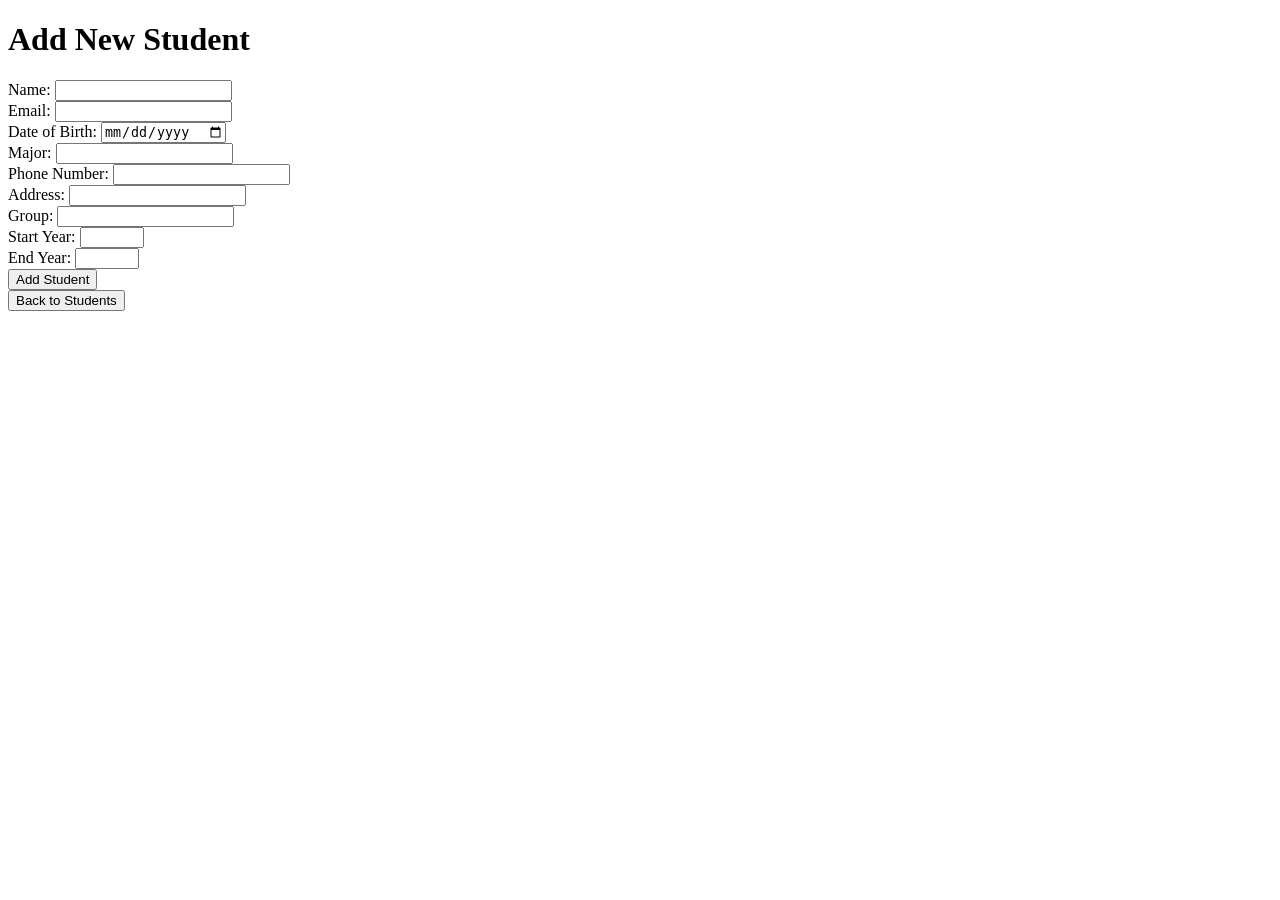
==== src/main/resources/templates/add-student.html @ 7b7d724e "modificari la Adaugare calcul varsta, ani studiu si validari telefon; descriere job optionala" ====
<!DOCTYPE html>
<html xmlns:th="http://www.thymeleaf.org" lang="en">
<head>
    <title>Add Student</title>
</head>
<body>
<h1>Add New Student</h1>
<form th:action="@{/students/add}" th:object="${student}" method="post">
    <label for="name">Name:</label>
    <input id="name" th:field="*{name}" type="text" required/><br/>

    <label for="email">Email:</label>
    <input id="email" th:field="*{email}" type="email" required/><br/>

    <label for="dateOfBirth">Date of Birth:</label>
    <input id="dateOfBirth" th:field="*{dateOfBirth}" type="date" required/><br/>

    <label for="major">Major:</label>
    <input id="major" th:field="*{major}" type="text"/><br/>

    <label for="phoneNumber">Phone Number:</label>
    <input id="phoneNumber" th:field="*{phoneNumber}" type="tel" maxlength="10"/><br/>

    <label for="address">Address:</label>
    <input id="address" th:field="*{address}" type="text"/><br/>

    <label for="group">Group:</label>
    <input id="group" th:field="*{group}" type="text"/><br/>

    <label for="startYear">Start Year:</label>
    <input id="startYear" th:field="*{startYear}" type="number" min="1900" max="2100"/><br/>

    <label for="endYear">End Year:</label>
    <input id="endYear" th:field="*{endYear}" type="number" min="1900" max="2100"/><br/>

    <button type="submit">Add Student</button>
</form>
<a th:href="@{/students}"><button>Back to Students</button></a>
</body>
</html>
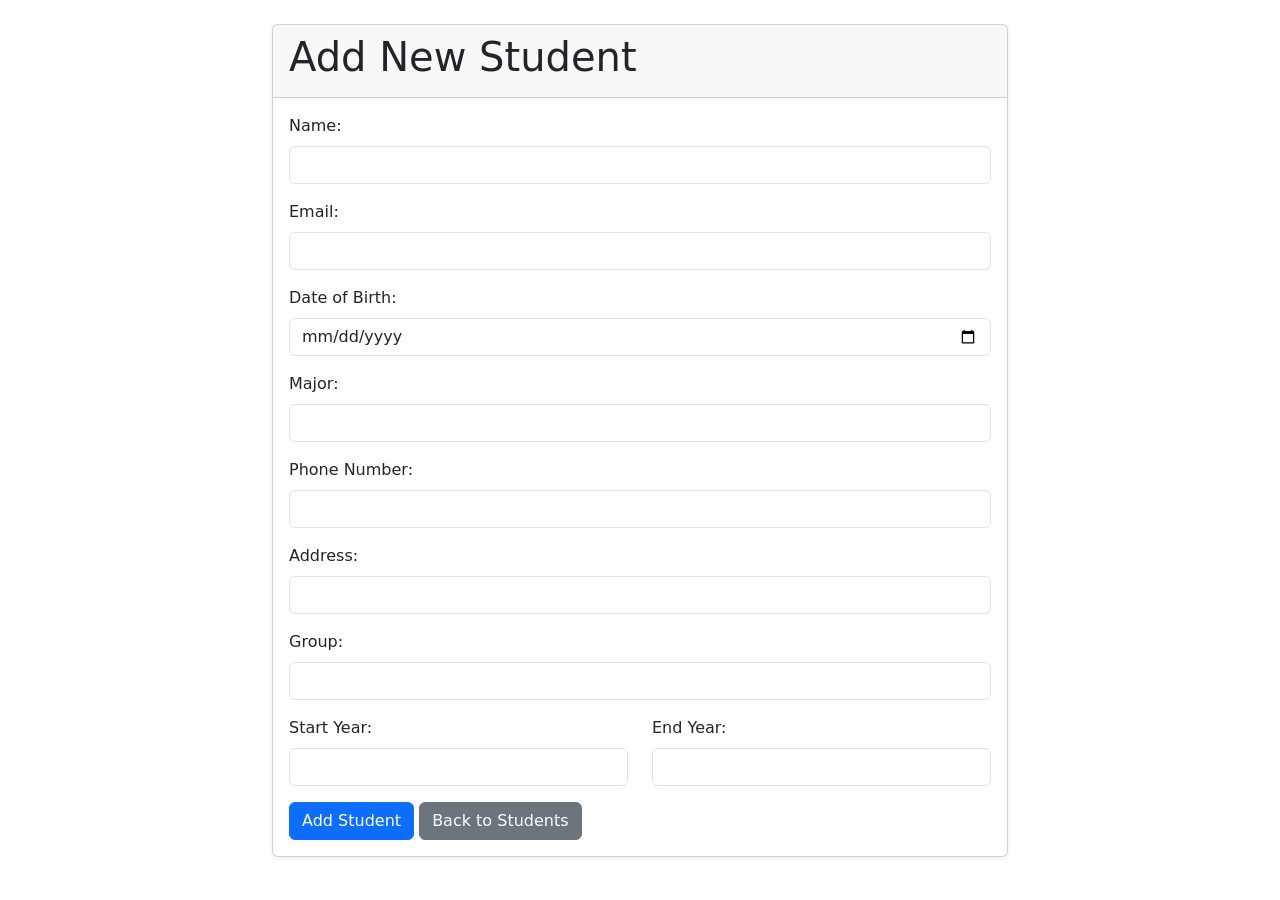
==== commit de1a7e9b: "notification bar + administrator + modificari la css" ====
--- a/src/main/resources/templates/add-student.html
+++ b/src/main/resources/templates/add-student.html
@@ -1,40 +1,69 @@
 <!DOCTYPE html>
 <html xmlns:th="http://www.thymeleaf.org" lang="en">
 <head>
+    <meta charset="UTF-8">
+    <meta name="viewport" content="width=device-width, initial-scale=1.0">
     <title>Add Student</title>
+    <!-- Bootstrap CSS -->
+    <link href="https://cdn.jsdelivr.net/npm/bootstrap@5.3.3/dist/css/bootstrap.min.css" rel="stylesheet">
 </head>
 <body>
-<h1>Add New Student</h1>
-<form th:action="@{/students/add}" th:object="${student}" method="post">
-    <label for="name">Name:</label>
-    <input id="name" th:field="*{name}" type="text" required/><br/>
-
-    <label for="email">Email:</label>
-    <input id="email" th:field="*{email}" type="email" required/><br/>
-
-    <label for="dateOfBirth">Date of Birth:</label>
-    <input id="dateOfBirth" th:field="*{dateOfBirth}" type="date" required/><br/>
-
-    <label for="major">Major:</label>
-    <input id="major" th:field="*{major}" type="text"/><br/>
-
-    <label for="phoneNumber">Phone Number:</label>
-    <input id="phoneNumber" th:field="*{phoneNumber}" type="tel" maxlength="10"/><br/>
-
-    <label for="address">Address:</label>
-    <input id="address" th:field="*{address}" type="text"/><br/>
-
-    <label for="group">Group:</label>
-    <input id="group" th:field="*{group}" type="text"/><br/>
-
-    <label for="startYear">Start Year:</label>
-    <input id="startYear" th:field="*{startYear}" type="number" min="1900" max="2100"/><br/>
-
-    <label for="endYear">End Year:</label>
-    <input id="endYear" th:field="*{endYear}" type="number" min="1900" max="2100"/><br/>
-
-    <button type="submit">Add Student</button>
-</form>
-<a th:href="@{/students}"><button>Back to Students</button></a>
+<div class="container mt-4">
+    <div class="row justify-content-center">
+        <div class="col-md-8">
+            <div class="card shadow-sm">
+                <div class="card-header">
+                    <h1>Add New Student</h1>
+                </div>
+                <div class="card-body">
+                    <form th:action="@{/students/add}" th:object="${student}" method="post">
+                        <div class="mb-3">
+                            <label for="name" class="form-label">Name:</label>
+                            <input id="name" th:field="*{name}" type="text" class="form-control" required/>
+                        </div>
+                        <div class="mb-3">
+                            <label for="email" class="form-label">Email:</label>
+                            <input id="email" th:field="*{email}" type="email" class="form-control" required/>
+                        </div>
+                        <div class="mb-3">
+                            <label for="dateOfBirth" class="form-label">Date of Birth:</label>
+                            <input id="dateOfBirth" th:field="*{dateOfBirth}" type="date" class="form-control" required/>
+                        </div>
+                        <div class="mb-3">
+                            <label for="major" class="form-label">Major:</label>
+                            <input id="major" th:field="*{major}" type="text" class="form-control"/>
+                        </div>
+                        <div class="mb-3">
+                            <label for="phoneNumber" class="form-label">Phone Number:</label>
+                            <input id="phoneNumber" th:field="*{phoneNumber}" type="tel" class="form-control" maxlength="10"/>
+                        </div>
+                        <div class="mb-3">
+                            <label for="address" class="form-label">Address:</label>
+                            <input id="address" th:field="*{address}" type="text" class="form-control"/>
+                        </div>
+                        <div class="mb-3">
+                            <label for="group" class="form-label">Group:</label>
+                            <input id="group" th:field="*{group}" type="text" class="form-control"/>
+                        </div>
+                        <div class="row">
+                            <div class="col-md-6 mb-3">
+                                <label for="startYear" class="form-label">Start Year:</label>
+                                <input id="startYear" th:field="*{startYear}" type="number" class="form-control" min="1900" max="2100"/>
+                            </div>
+                            <div class="col-md-6 mb-3">
+                                <label for="endYear" class="form-label">End Year:</label>
+                                <input id="endYear" th:field="*{endYear}" type="number" class="form-control" min="1900" max="2100"/>
+                            </div>
+                        </div>
+                        <button type="submit" class="btn btn-primary">Add Student</button>
+                        <a th:href="@{/students}" class="btn btn-secondary">Back to Students</a>
+                    </form>
+                </div>
+            </div>
+        </div>
+    </div>
+</div>
+<!-- Bootstrap JS -->
+<script src="https://cdn.jsdelivr.net/npm/bootstrap@5.3.3/dist/js/bootstrap.bundle.min.js"></script>
 </body>
 </html>
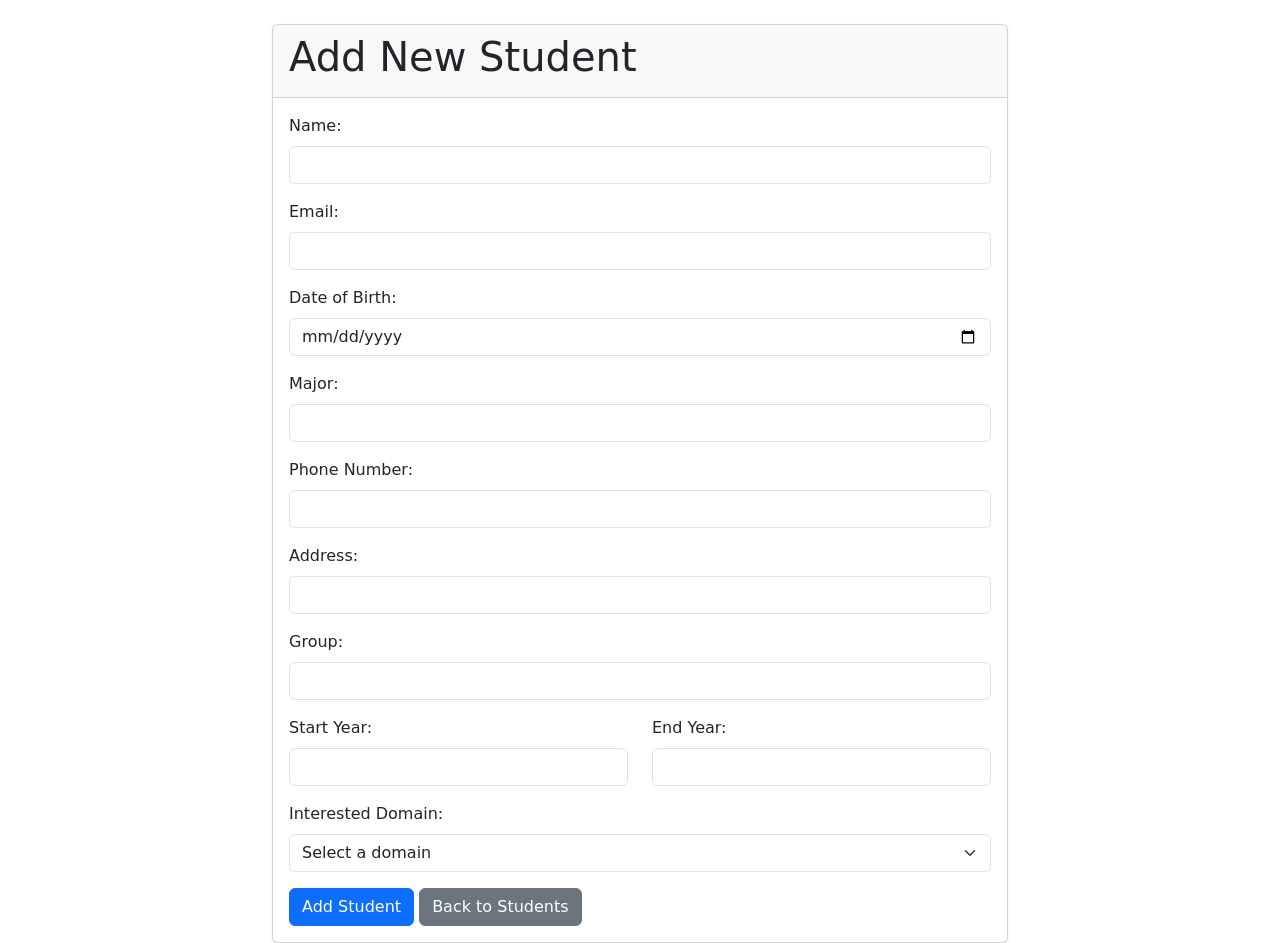
==== commit ac403fd5: "new way to add a Student" ====
--- a/src/main/resources/templates/add-student.html
+++ b/src/main/resources/templates/add-student.html
@@ -4,7 +4,6 @@
     <meta charset="UTF-8">
     <meta name="viewport" content="width=device-width, initial-scale=1.0">
     <title>Add Student</title>
-    <!-- Bootstrap CSS -->
     <link href="https://cdn.jsdelivr.net/npm/bootstrap@5.3.3/dist/css/bootstrap.min.css" rel="stylesheet">
 </head>
 <body>
@@ -17,6 +16,7 @@
                 </div>
                 <div class="card-body">
                     <form th:action="@{/students/add}" th:object="${student}" method="post">
+                        <!-- Existing student fields -->
                         <div class="mb-3">
                             <label for="name" class="form-label">Name:</label>
                             <input id="name" th:field="*{name}" type="text" class="form-control" required/>
@@ -55,6 +55,20 @@
                                 <input id="endYear" th:field="*{endYear}" type="number" class="form-control" min="1900" max="2100"/>
                             </div>
                         </div>
+
+                        <!-- New fields for job interest and questions -->
+                        <div class="mb-3">
+                            <label for="interestedDomain" class="form-label">Interested Domain:</label>
+                            <select id="interestedDomain" th:field="*{interestedDomainId}" class="form-select">
+                                <option value="">Select a domain</option>
+                                <option th:each="job : ${availableJobs}" th:value="${job.id}" th:text="${job.jobTitle}" th:attr="data-interviu=${job.interviu}"></option>
+                            </select>
+                        </div>
+
+                        <div id="questions-container" class="mb-3">
+                            <!-- Questions will be dynamically inserted here -->
+                        </div>
+
                         <button type="submit" class="btn btn-primary">Add Student</button>
                         <a th:href="@{/students}" class="btn btn-secondary">Back to Students</a>
                     </form>
@@ -65,5 +79,94 @@
 </div>
 <!-- Bootstrap JS -->
 <script src="https://cdn.jsdelivr.net/npm/bootstrap@5.3.3/dist/js/bootstrap.bundle.min.js"></script>
+<script>
+    document.addEventListener('DOMContentLoaded', function () {
+        const interestedDomainSelect = document.getElementById('interestedDomain');
+        const questionsContainer = document.getElementById('questions-container');
+        let allQuestions = [];
+
+        // Fetch all questions once
+        fetch('/questions.json')
+            .then(response => {
+                if (!response.ok) {
+                    throw new Error('Network response was not ok for questions.json');
+                }
+                return response.json();
+            })
+            .then(data => {
+                console.log('Successfully fetched questions.json');
+                allQuestions = data;
+            })
+            .catch(error => console.error('Error fetching questions:', error));
+
+        interestedDomainSelect.addEventListener('change', function () {
+            const selectedOption = this.options[this.selectedIndex];
+            const selectedJobId = this.value;
+            const needsInterview = selectedOption.getAttribute('data-interviu') === 'true';
+
+            // Console logs for debugging
+            console.log('Selected Job ID:', selectedJobId);
+            console.log('Needs Interview?:', needsInterview);
+
+            questionsContainer.innerHTML = ''; // Clear previous questions
+
+            if (selectedJobId && needsInterview) {
+                // Use parseInt to ensure the ID is a number for comparison
+                const jobIdNumber = parseInt(selectedJobId, 10);
+                const jobQuestionsData = allQuestions.find(q => q.jobId === jobIdNumber);
+
+                console.log('Found questions data:', jobQuestionsData);
+
+                if (jobQuestionsData && jobQuestionsData.questions) {
+                    console.log('Found questions. Generating HTML...');
+                    const questionsToDisplay = jobQuestionsData.questions.slice(0, 5);
+
+                    questionsToDisplay.forEach((question) => {
+                        const formGroup = document.createElement('div');
+                        formGroup.classList.add('mb-3');
+
+                        const label = document.createElement('label');
+                        label.classList.add('form-label');
+                        label.textContent = question.questionText;
+
+                        let inputElement;
+                        const inputName = `applicationAnswers[${question.questionText}]`;
+
+                        if (question.type === 'TEXT') {
+                            inputElement = document.createElement('textarea');
+                            inputElement.classList.add('form-control');
+                            inputElement.name = inputName;
+                            inputElement.rows = 2;
+                        } else if (question.type === 'MULTIPLE_CHOICE') {
+                            inputElement = document.createElement('select');
+                            inputElement.classList.add('form-select');
+                            inputElement.name = inputName;
+
+                            const defaultOption = document.createElement('option');
+                            defaultOption.value = '';
+                            defaultOption.textContent = 'Select an option';
+                            inputElement.appendChild(defaultOption);
+
+                            question.options.forEach(optionText => {
+                                const option = document.createElement('option');
+                                option.value = optionText;
+                                option.textContent = optionText;
+                                inputElement.appendChild(option);
+                            });
+                        }
+
+                        if(inputElement) {
+                            formGroup.appendChild(label);
+                            formGroup.appendChild(inputElement);
+                            questionsContainer.appendChild(formGroup);
+                        }
+                    });
+                } else {
+                    console.log('No questions found for this job ID in questions.json.');
+                }
+            }
+        });
+    });
+</script>
 </body>
-</html>+</html>
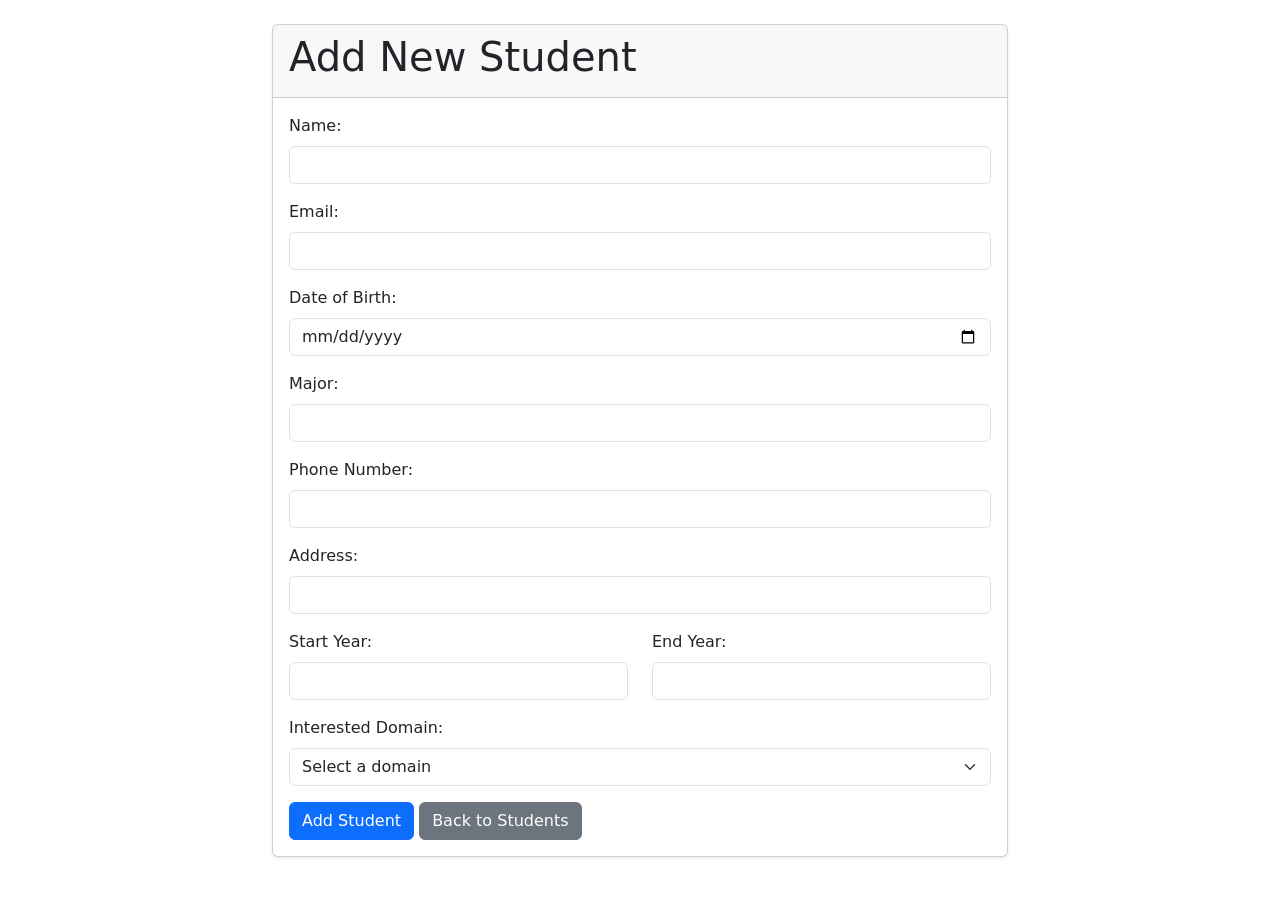
==== commit 469760a5: "Login Button + Logout Button" ====
--- a/src/main/resources/templates/add-student.html
+++ b/src/main/resources/templates/add-student.html
@@ -41,10 +41,6 @@
                             <label for="address" class="form-label">Address:</label>
                             <input id="address" th:field="*{address}" type="text" class="form-control"/>
                         </div>
-                        <div class="mb-3">
-                            <label for="group" class="form-label">Group:</label>
-                            <input id="group" th:field="*{group}" type="text" class="form-control"/>
-                        </div>
                         <div class="row">
                             <div class="col-md-6 mb-3">
                                 <label for="startYear" class="form-label">Start Year:</label>
@@ -59,7 +55,7 @@
                         <!-- New fields for job interest and questions -->
                         <div class="mb-3">
                             <label for="interestedDomain" class="form-label">Interested Domain:</label>
-                            <select id="interestedDomain" th:field="*{interestedDomainId}" class="form-select">
+                            <select id="interestedDomain" th:field="*{interestedDomainId}" class="form-select" required>
                                 <option value="">Select a domain</option>
                                 <option th:each="job : ${availableJobs}" th:value="${job.id}" th:text="${job.jobTitle}" th:attr="data-interviu=${job.interviu}"></option>
                             </select>
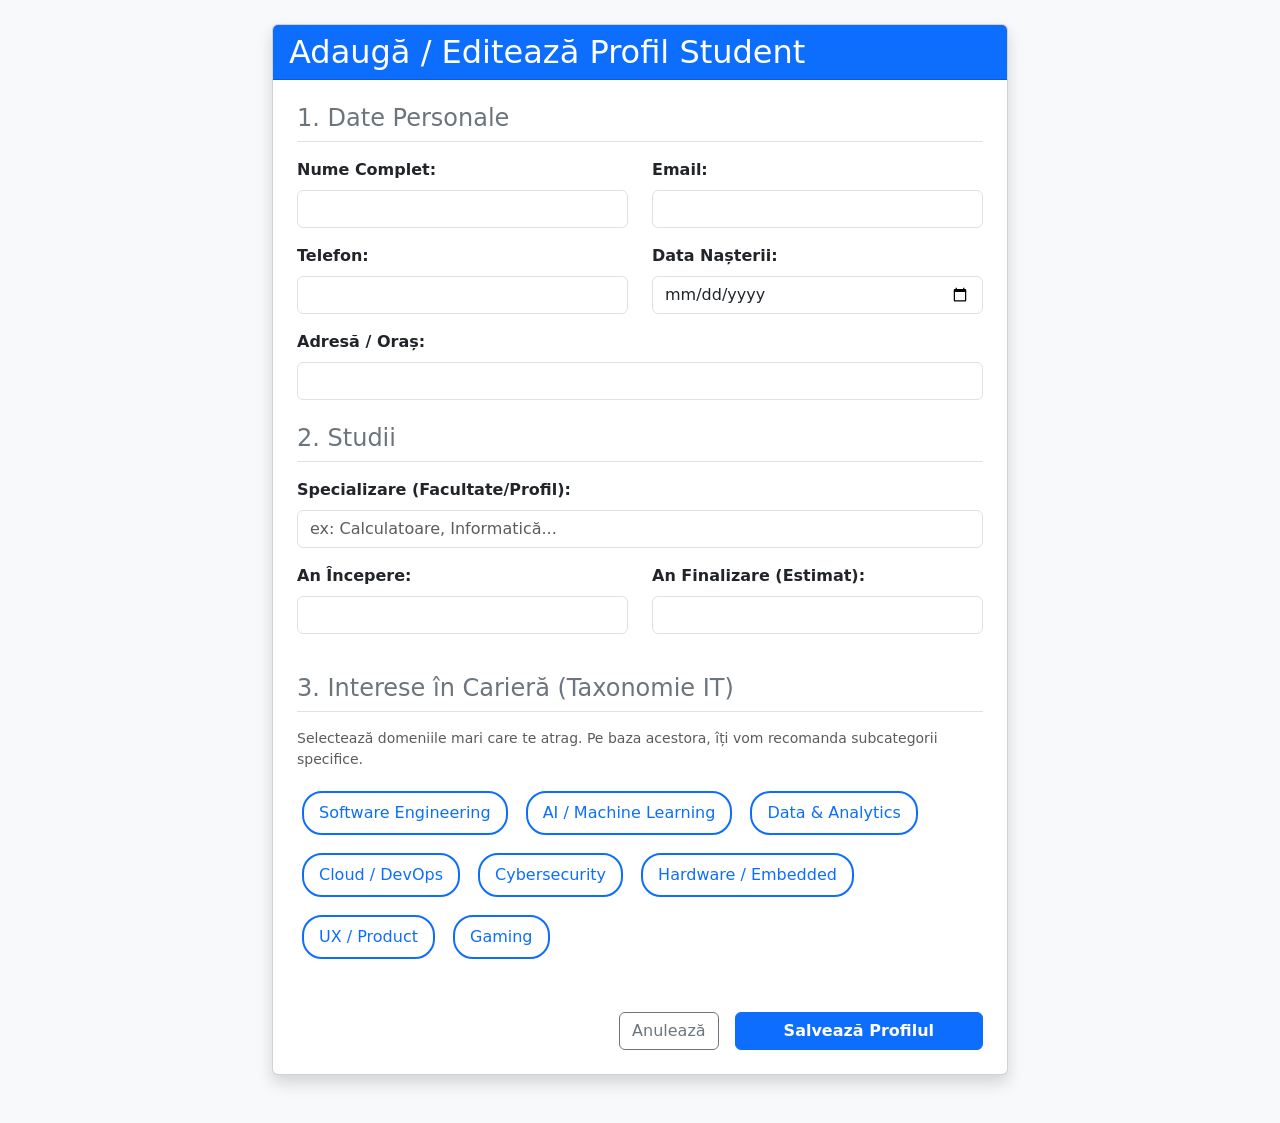
==== commit 0624ebad: "Quiz reworked . modificari la quiz" ====
--- a/src/main/resources/templates/add-student.html
+++ b/src/main/resources/templates/add-student.html
@@ -1,168 +1,260 @@
 <!DOCTYPE html>
-<html xmlns:th="http://www.thymeleaf.org" lang="en">
+<html xmlns:th="http://www.thymeleaf.org" lang="ro">
 <head>
     <meta charset="UTF-8">
     <meta name="viewport" content="width=device-width, initial-scale=1.0">
-    <title>Add Student</title>
+    <title>Adaugă Student</title>
     <link href="https://cdn.jsdelivr.net/npm/bootstrap@5.3.3/dist/css/bootstrap.min.css" rel="stylesheet">
+    <style>
+        .domain-checkbox {
+            display: none;
+        }
+        .domain-label {
+            display: inline-block;
+            padding: 8px 15px;
+            margin: 5px;
+            border: 2px solid #0d6efd;
+            border-radius: 20px;
+            cursor: pointer;
+            transition: all 0.2s;
+            color: #0d6efd;
+            background-color: white;
+            font-weight: 500;
+        }
+        .domain-checkbox:checked + .domain-label {
+            background-color: #0d6efd;
+            color: white;
+            box-shadow: 0 4px 6px rgba(13, 110, 253, 0.2);
+        }
+    </style>
 </head>
-<body>
-<div class="container mt-4">
+<body class="bg-light">
+<div class="container mt-4 mb-5">
     <div class="row justify-content-center">
         <div class="col-md-8">
-            <div class="card shadow-sm">
-                <div class="card-header">
-                    <h1>Add New Student</h1>
+            <div class="card shadow">
+                <div class="card-header bg-primary text-white">
+                    <h2 class="mb-0">Adaugă / Editează Profil Student</h2>
                 </div>
-                <div class="card-body">
+                <div class="card-body p-4">
                     <form th:action="@{/students/add}" th:object="${student}" method="post">
-                        <!-- Existing student fields -->
+
+                        <h4 class="mb-3 text-secondary border-bottom pb-2">1. Date Personale</h4>
+                        <div class="row">
+                            <div class="col-md-6 mb-3">
+                                <label for="name" class="form-label fw-bold">Nume Complet:</label>
+                                <input id="name" th:field="*{name}" type="text" class="form-control" required/>
+                            </div>
+                            <div class="col-md-6 mb-3">
+                                <label for="email" class="form-label fw-bold">Email:</label>
+                                <input id="email" th:field="*{email}" type="email" class="form-control" required/>
+                            </div>
+                        </div>
+
+                        <div class="row">
+                            <div class="col-md-6 mb-3">
+                                <label for="phoneNumber" class="form-label fw-bold">Telefon:</label>
+                                <input id="phoneNumber" th:field="*{phoneNumber}" type="tel" class="form-control"/>
+                            </div>
+                            <div class="col-md-6 mb-3">
+                                <label for="dateOfBirth" class="form-label fw-bold">Data Nașterii:</label>
+                                <input id="dateOfBirth" th:field="*{dateOfBirth}" type="date" class="form-control" required/>
+                            </div>
+                        </div>
+
                         <div class="mb-3">
-                            <label for="name" class="form-label">Name:</label>
-                            <input id="name" th:field="*{name}" type="text" class="form-control" required/>
-                        </div>
+                            <label for="address" class="form-label fw-bold">Adresă / Oraș:</label>
+                            <input id="address" th:field="*{address}" type="text" class="form-control"/>
+                        </div>
+
+                        <h4 class="mb-3 mt-4 text-secondary border-bottom pb-2">2. Studii</h4>
                         <div class="mb-3">
-                            <label for="email" class="form-label">Email:</label>
-                            <input id="email" th:field="*{email}" type="email" class="form-control" required/>
-                        </div>
-                        <div class="mb-3">
-                            <label for="dateOfBirth" class="form-label">Date of Birth:</label>
-                            <input id="dateOfBirth" th:field="*{dateOfBirth}" type="date" class="form-control" required/>
-                        </div>
-                        <div class="mb-3">
-                            <label for="major" class="form-label">Major:</label>
-                            <input id="major" th:field="*{major}" type="text" class="form-control"/>
-                        </div>
-                        <div class="mb-3">
-                            <label for="phoneNumber" class="form-label">Phone Number:</label>
-                            <input id="phoneNumber" th:field="*{phoneNumber}" type="tel" class="form-control" maxlength="10"/>
-                        </div>
-                        <div class="mb-3">
-                            <label for="address" class="form-label">Address:</label>
-                            <input id="address" th:field="*{address}" type="text" class="form-control"/>
-                        </div>
+                            <label for="major" class="form-label fw-bold">Specializare (Facultate/Profil):</label>
+                            <input id="major" th:field="*{major}" type="text" class="form-control" placeholder="ex: Calculatoare, Informatică..."/>
+                        </div>
+
                         <div class="row">
                             <div class="col-md-6 mb-3">
-                                <label for="startYear" class="form-label">Start Year:</label>
+                                <label for="startYear" class="form-label fw-bold">An Începere:</label>
                                 <input id="startYear" th:field="*{startYear}" type="number" class="form-control" min="1900" max="2100"/>
                             </div>
                             <div class="col-md-6 mb-3">
-                                <label for="endYear" class="form-label">End Year:</label>
+                                <label for="endYear" class="form-label fw-bold">An Finalizare (Estimat):</label>
                                 <input id="endYear" th:field="*{endYear}" type="number" class="form-control" min="1900" max="2100"/>
                             </div>
                         </div>
 
-                        <!-- New fields for job interest and questions -->
-                        <div class="mb-3">
-                            <label for="interestedDomain" class="form-label">Interested Domain:</label>
-                            <select id="interestedDomain" th:field="*{interestedDomainId}" class="form-select" required>
-                                <option value="">Select a domain</option>
-                                <option th:each="job : ${availableJobs}" th:value="${job.id}" th:text="${job.jobTitle}" th:attr="data-interviu=${job.interviu}"></option>
-                            </select>
-                        </div>
-
-                        <div id="questions-container" class="mb-3">
-                            <!-- Questions will be dynamically inserted here -->
-                        </div>
-
-                        <button type="submit" class="btn btn-primary">Add Student</button>
-                        <a th:href="@{/students}" class="btn btn-secondary">Back to Students</a>
+                        <h4 class="mb-3 mt-4 text-secondary border-bottom pb-2">3. Interese în Carieră (Taxonomie IT)</h4>
+                        <p class="text-muted small">Selectează domeniile mari care te atrag. Pe baza acestora, îți vom recomanda subcategorii specifice.</p>
+
+                        <div class="mb-4">
+                            <!-- Nivelul 1: Categorii (Hardcoded for UX initially, could be dynamic) -->
+                            <div class="d-flex flex-wrap gap-2" id="domain-container">
+                                <div>
+                                    <input type="checkbox" id="dom_sw" class="domain-checkbox" value="Software Engineering">
+                                    <label for="dom_sw" class="domain-label">Software Engineering</label>
+                                </div>
+                                <div>
+                                    <input type="checkbox" id="dom_ai" class="domain-checkbox" value="AI / Machine Learning">
+                                    <label for="dom_ai" class="domain-label">AI / Machine Learning</label>
+                                </div>
+                                <div>
+                                    <input type="checkbox" id="dom_data" class="domain-checkbox" value="Data & Analytics">
+                                    <label for="dom_data" class="domain-label">Data & Analytics</label>
+                                </div>
+                                <div>
+                                    <input type="checkbox" id="dom_cloud" class="domain-checkbox" value="Cloud / DevOps / Infra">
+                                    <label for="dom_cloud" class="domain-label">Cloud / DevOps</label>
+                                </div>
+                                <div>
+                                    <input type="checkbox" id="dom_cyber" class="domain-checkbox" value="Cybersecurity">
+                                    <label for="dom_cyber" class="domain-label">Cybersecurity</label>
+                                </div>
+                                <div>
+                                    <input type="checkbox" id="dom_hw" class="domain-checkbox" value="Embedded / Hardware">
+                                    <label for="dom_hw" class="domain-label">Hardware / Embedded</label>
+                                </div>
+                                <div>
+                                    <input type="checkbox" id="dom_ux" class="domain-checkbox" value="Product / UX / Design">
+                                    <label for="dom_ux" class="domain-label">UX / Product</label>
+                                </div>
+                                <div>
+                                    <input type="checkbox" id="dom_game" class="domain-checkbox" value="Gaming / Media Tech">
+                                    <label for="dom_game" class="domain-label">Gaming</label>
+                                </div>
+                            </div>
+                        </div>
+
+                        <!-- Container pentru Subcategorii (Apare dinamic pe baza a ce s-a selectat sus) -->
+                        <div id="subcategories-section" class="mb-4" style="display: none; background-color: #f8f9fa; padding: 15px; border-radius: 8px; border: 1px solid #dee2e6;">
+                            <h5 class="fw-bold mb-3">Roluri Specifice (Alege ce ți se potrivește)</h5>
+                            <div id="subcategories-container" class="d-flex flex-wrap gap-2">
+                                <!-- Vor fi injectate prin JavaScript -->
+                            </div>
+
+                            <!-- Aici vom păstra ca String subcategoriile alese pentru a le trimite spre Backend -->
+                            <!-- Pentru moment refolosim câmpul interestedDomainId sau un camp custom,
+                                 ideea e să salvăm intențiile -->
+                            <input type="hidden" id="selectedSubcategories" name="applicationAnswers[UserInterests]">
+                        </div>
+
+
+                        <div class="d-grid gap-2 d-md-flex justify-content-md-end mt-5">
+                            <a th:href="@{/students}" class="btn btn-outline-secondary me-md-2">Anulează</a>
+                            <button type="submit" class="btn btn-primary px-5 fw-bold">Salvează Profilul</button>
+                        </div>
                     </form>
                 </div>
             </div>
         </div>
     </div>
 </div>
-<!-- Bootstrap JS -->
+
 <script src="https://cdn.jsdelivr.net/npm/bootstrap@5.3.3/dist/js/bootstrap.bundle.min.js"></script>
+
 <script>
-    document.addEventListener('DOMContentLoaded', function () {
-        const interestedDomainSelect = document.getElementById('interestedDomain');
-        const questionsContainer = document.getElementById('questions-container');
-        let allQuestions = [];
-
-        // Fetch all questions once
-        fetch('/questions.json')
-            .then(response => {
-                if (!response.ok) {
-                    throw new Error('Network response was not ok for questions.json');
+    // Dictionar intern (simplificat pentru frontend, dar ar trebui adus din backend ideal)
+    const taxonomyMap = {
+        "Software Engineering": ["Frontend Developer", "Backend Developer", "Full Stack Developer", "Mobile Developer", "QA Automation"],
+        "AI / Machine Learning": ["ML Engineer", "Data Scientist", "Computer Vision Engineer", "NLP Engineer"],
+        "Data & Analytics": ["Data Analyst", "BI Developer", "Data Engineer"],
+        "Cloud / DevOps / Infra": ["DevOps Engineer", "Cloud Engineer", "Site Reliability Engineer"],
+        "Cybersecurity": ["SOC Analyst", "Security Engineer", "Pentester"],
+        "Embedded / Hardware": ["Embedded Engineer", "Firmware Engineer", "IoT Engineer", "Robotics Engineer"],
+        "Product / UX / Design": ["Product Manager", "UX Designer", "UI Designer"],
+        "Gaming / Media Tech": ["Game Developer", "Unity Developer", "Graphics Programmer"]
+    };
+
+    document.addEventListener('DOMContentLoaded', function() {
+        const domainCheckboxes = document.querySelectorAll('.domain-checkbox');
+        const subcatSection = document.getElementById('subcategories-section');
+        const subcatContainer = document.getElementById('subcategories-container');
+        const hiddenInput = document.getElementById('selectedSubcategories');
+
+        let selectedDomains = new Set();
+        let selectedSubcats = new Set();
+
+        domainCheckboxes.forEach(cb => {
+            cb.addEventListener('change', function() {
+                if (this.checked) {
+                    selectedDomains.add(this.value);
+                } else {
+                    selectedDomains.delete(this.value);
+                    // Daca un domeniu e deselectat, scoatem si subcategoriile lui din selectie
+                    (taxonomyMap[this.value] || []).forEach(sub => selectedSubcats.delete(sub));
                 }
-                return response.json();
-            })
-            .then(data => {
-                console.log('Successfully fetched questions.json');
-                allQuestions = data;
-            })
-            .catch(error => console.error('Error fetching questions:', error));
-
-        interestedDomainSelect.addEventListener('change', function () {
-            const selectedOption = this.options[this.selectedIndex];
-            const selectedJobId = this.value;
-            const needsInterview = selectedOption.getAttribute('data-interviu') === 'true';
-
-            // Console logs for debugging
-            console.log('Selected Job ID:', selectedJobId);
-            console.log('Needs Interview?:', needsInterview);
-
-            questionsContainer.innerHTML = ''; // Clear previous questions
-
-            if (selectedJobId && needsInterview) {
-                // Use parseInt to ensure the ID is a number for comparison
-                const jobIdNumber = parseInt(selectedJobId, 10);
-                const jobQuestionsData = allQuestions.find(q => q.jobId === jobIdNumber);
-
-                console.log('Found questions data:', jobQuestionsData);
-
-                if (jobQuestionsData && jobQuestionsData.questions) {
-                    console.log('Found questions. Generating HTML...');
-                    const questionsToDisplay = jobQuestionsData.questions.slice(0, 5);
-
-                    questionsToDisplay.forEach((question) => {
-                        const formGroup = document.createElement('div');
-                        formGroup.classList.add('mb-3');
-
-                        const label = document.createElement('label');
-                        label.classList.add('form-label');
-                        label.textContent = question.questionText;
-
-                        let inputElement;
-                        const inputName = `applicationAnswers[${question.questionText}]`;
-
-                        if (question.type === 'TEXT') {
-                            inputElement = document.createElement('textarea');
-                            inputElement.classList.add('form-control');
-                            inputElement.name = inputName;
-                            inputElement.rows = 2;
-                        } else if (question.type === 'MULTIPLE_CHOICE') {
-                            inputElement = document.createElement('select');
-                            inputElement.classList.add('form-select');
-                            inputElement.name = inputName;
-
-                            const defaultOption = document.createElement('option');
-                            defaultOption.value = '';
-                            defaultOption.textContent = 'Select an option';
-                            inputElement.appendChild(defaultOption);
-
-                            question.options.forEach(optionText => {
-                                const option = document.createElement('option');
-                                option.value = optionText;
-                                option.textContent = optionText;
-                                inputElement.appendChild(option);
-                            });
-                        }
-
-                        if(inputElement) {
-                            formGroup.appendChild(label);
-                            formGroup.appendChild(inputElement);
-                            questionsContainer.appendChild(formGroup);
+
+                renderSubcategories();
+            });
+        });
+
+        function renderSubcategories() {
+            subcatContainer.innerHTML = '';
+
+            if (selectedDomains.size === 0) {
+                subcatSection.style.display = 'none';
+                hiddenInput.value = '';
+                return;
+            }
+
+            subcatSection.style.display = 'block';
+
+            selectedDomains.forEach(domain => {
+                const subcats = taxonomyMap[domain] || [];
+
+                // Add a small header for the domain
+                const header = document.createElement('div');
+                header.className = 'w-100 mt-2 mb-1 text-primary fw-bold small';
+                header.textContent = domain;
+                subcatContainer.appendChild(header);
+
+                subcats.forEach(sub => {
+                    const div = document.createElement('div');
+
+                    const cb = document.createElement('input');
+                    cb.type = 'checkbox';
+                    cb.className = 'domain-checkbox subcat-cb';
+                    cb.id = 'sub_' + sub.replace(/\s+/g, '_');
+                    cb.value = sub;
+                    if(selectedSubcats.has(sub)) cb.checked = true;
+
+                    const lbl = document.createElement('label');
+                    lbl.htmlFor = cb.id;
+                    lbl.className = 'domain-label px-2 py-1 fs-6';
+                    lbl.style.borderColor = '#6c757d';
+                    lbl.style.color = '#495057';
+                    lbl.textContent = sub;
+
+                    cb.addEventListener('change', function() {
+                        if(this.checked) selectedSubcats.add(this.value);
+                        else selectedSubcats.delete(this.value);
+
+                        // Actualizam input-ul hidden cu o lista delimitata de virgula
+                        hiddenInput.value = Array.from(selectedSubcats).join(', ');
+
+                        // Schimbam culoarea cand e selectat
+                        if(this.checked) {
+                            lbl.style.backgroundColor = '#6c757d';
+                            lbl.style.color = 'white';
+                        } else {
+                            lbl.style.backgroundColor = 'white';
+                            lbl.style.color = '#495057';
                         }
                     });
-                } else {
-                    console.log('No questions found for this job ID in questions.json.');
-                }
-            }
-        });
+
+                    // Trigger event to set initial style if already checked
+                    if(cb.checked) {
+                        lbl.style.backgroundColor = '#6c757d';
+                        lbl.style.color = 'white';
+                    }
+
+                    div.appendChild(cb);
+                    div.appendChild(lbl);
+                    subcatContainer.appendChild(div);
+                });
+            });
+        }
     });
 </script>
 </body>
-</html>
+</html>
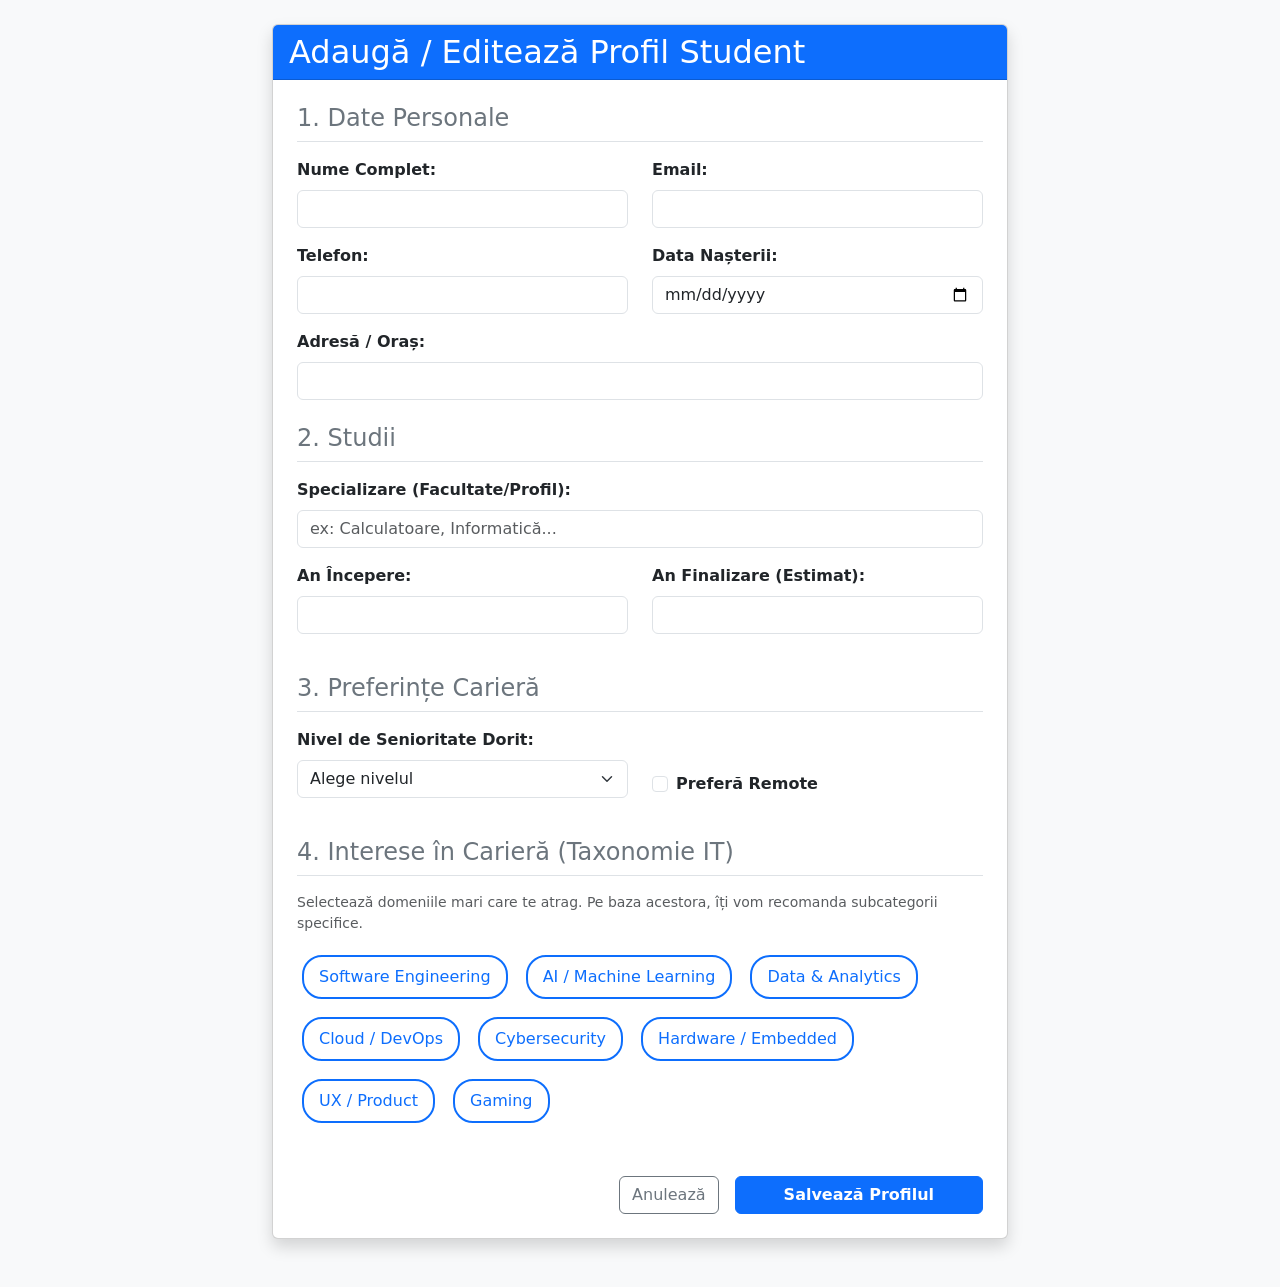
==== commit 933a8f71: "seniority, isRemote si requiredSkills in clasa JobApplication." ====
--- a/src/main/resources/templates/add-student.html
+++ b/src/main/resources/templates/add-student.html
@@ -84,7 +84,31 @@
                             </div>
                         </div>
 
-                        <h4 class="mb-3 mt-4 text-secondary border-bottom pb-2">3. Interese în Carieră (Taxonomie IT)</h4>
+                        <!-- New fields for Seniority and Remote Preference -->
+                        <h4 class="mb-3 mt-4 text-secondary border-bottom pb-2">3. Preferințe Carieră</h4>
+                        <div class="row">
+                            <div class="col-md-6 mb-3">
+                                <label for="preferredSeniority" class="form-label fw-bold">Nivel de Senioritate Dorit:</label>
+                                <select id="preferredSeniority" th:field="*{preferredSeniority}" class="form-select">
+                                    <option value="">Alege nivelul</option>
+                                    <option value="Internship">Internship</option>
+                                    <option value="Junior">Junior</option>
+                                    <option value="Mid">Mid</option>
+                                    <option value="Senior">Senior</option>
+                                    <option value="Lead">Lead</option>
+                                </select>
+                            </div>
+                            <div class="col-md-6 mb-3 d-flex align-items-end">
+                                <div class="form-check">
+                                    <input class="form-check-input" type="checkbox" id="prefersRemote" th:field="*{prefersRemote}">
+                                    <label class="form-check-label fw-bold" for="prefersRemote">
+                                        Preferă Remote
+                                    </label>
+                                </div>
+                            </div>
+                        </div>
+
+                        <h4 class="mb-3 mt-4 text-secondary border-bottom pb-2">4. Interese în Carieră (Taxonomie IT)</h4>
                         <p class="text-muted small">Selectează domeniile mari care te atrag. Pe baza acestora, îți vom recomanda subcategorii specifice.</p>
 
                         <div class="mb-4">
@@ -133,8 +157,6 @@
                             </div>
 
                             <!-- Aici vom păstra ca String subcategoriile alese pentru a le trimite spre Backend -->
-                            <!-- Pentru moment refolosim câmpul interestedDomainId sau un camp custom,
-                                 ideea e să salvăm intențiile -->
                             <input type="hidden" id="selectedSubcategories" name="applicationAnswers[UserInterests]">
                         </div>
 
@@ -174,6 +196,10 @@
         let selectedDomains = new Set();
         let selectedSubcats = new Set();
 
+        // Initialize selected domains/subcategories if editing an existing student
+        // This part would need to be enhanced if you implement editing functionality
+        // For now, it assumes a new student or clears previous selections.
+
         domainCheckboxes.forEach(cb => {
             cb.addEventListener('change', function() {
                 if (this.checked) {
@@ -254,6 +280,7 @@
                 });
             });
         }
+        renderSubcategories(); // Initial render in case of pre-selected domains (for edit)
     });
 </script>
 </body>
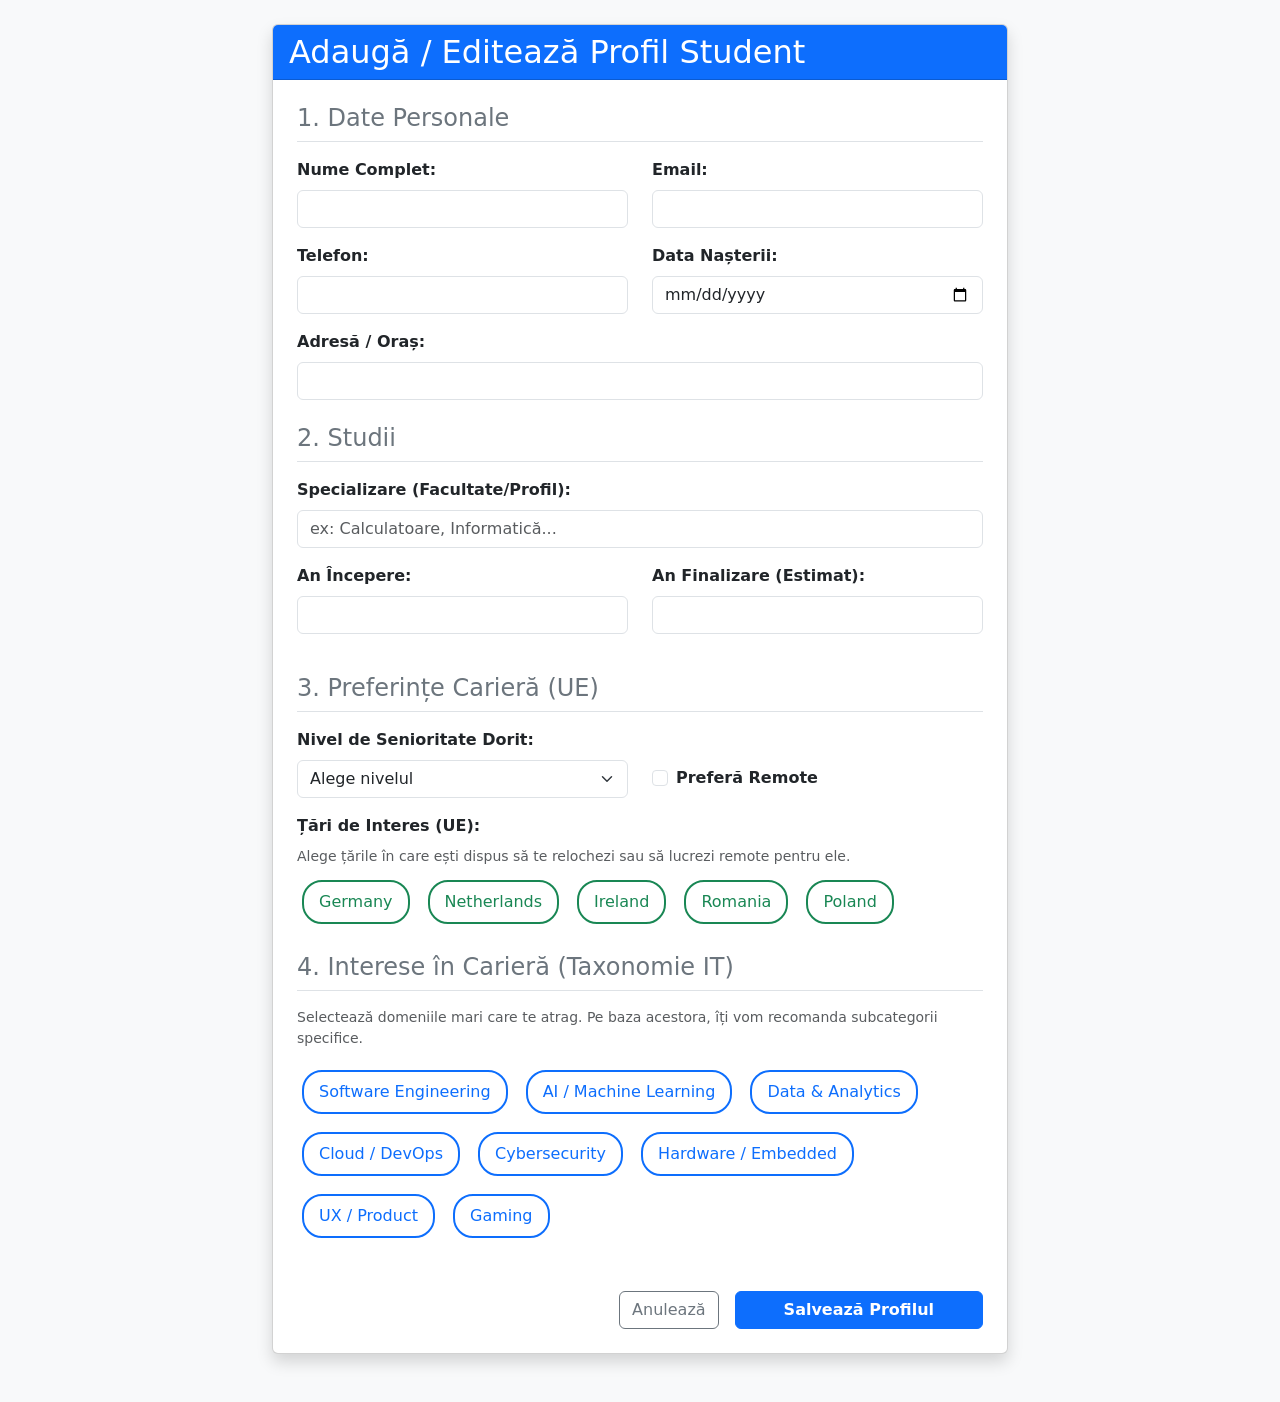
==== commit 7a4c9aa2: "adaugat un filtru la student" ====
--- a/src/main/resources/templates/add-student.html
+++ b/src/main/resources/templates/add-student.html
@@ -6,10 +6,10 @@
     <title>Adaugă Student</title>
     <link href="https://cdn.jsdelivr.net/npm/bootstrap@5.3.3/dist/css/bootstrap.min.css" rel="stylesheet">
     <style>
-        .domain-checkbox {
+        .domain-checkbox, .country-checkbox {
             display: none;
         }
-        .domain-label {
+        .domain-label, .country-label {
             display: inline-block;
             padding: 8px 15px;
             margin: 5px;
@@ -21,10 +21,18 @@
             background-color: white;
             font-weight: 500;
         }
-        .domain-checkbox:checked + .domain-label {
+        .domain-checkbox:checked + .domain-label, .country-checkbox:checked + .country-label {
             background-color: #0d6efd;
             color: white;
             box-shadow: 0 4px 6px rgba(13, 110, 253, 0.2);
+        }
+        .country-label {
+            border-color: #198754;
+            color: #198754;
+        }
+        .country-checkbox:checked + .country-label {
+            background-color: #198754;
+            box-shadow: 0 4px 6px rgba(25, 135, 84, 0.2);
         }
     </style>
 </head>
@@ -84,8 +92,8 @@
                             </div>
                         </div>
 
-                        <!-- New fields for Seniority and Remote Preference -->
-                        <h4 class="mb-3 mt-4 text-secondary border-bottom pb-2">3. Preferințe Carieră</h4>
+                        <!-- New fields for Seniority, Remote Preference and Location -->
+                        <h4 class="mb-3 mt-4 text-secondary border-bottom pb-2">3. Preferințe Carieră (UE)</h4>
                         <div class="row">
                             <div class="col-md-6 mb-3">
                                 <label for="preferredSeniority" class="form-label fw-bold">Nivel de Senioritate Dorit:</label>
@@ -99,11 +107,38 @@
                                 </select>
                             </div>
                             <div class="col-md-6 mb-3 d-flex align-items-end">
-                                <div class="form-check">
+                                <div class="form-check mb-2">
                                     <input class="form-check-input" type="checkbox" id="prefersRemote" th:field="*{prefersRemote}">
                                     <label class="form-check-label fw-bold" for="prefersRemote">
                                         Preferă Remote
                                     </label>
+                                </div>
+                            </div>
+                        </div>
+
+                        <div class="mb-4">
+                            <label class="form-label fw-bold">Țări de Interes (UE):</label>
+                            <p class="text-muted small mb-2">Alege țările în care ești dispus să te relochezi sau să lucrezi remote pentru ele.</p>
+                            <div class="d-flex flex-wrap gap-2">
+                                <div>
+                                    <input type="checkbox" id="loc_de" class="country-checkbox" name="preferredLocations" value="Germany" th:checked="${student.preferredLocations != null and #lists.contains(student.preferredLocations, 'Germany')}">
+                                    <label for="loc_de" class="country-label">Germany</label>
+                                </div>
+                                <div>
+                                    <input type="checkbox" id="loc_nl" class="country-checkbox" name="preferredLocations" value="Netherlands" th:checked="${student.preferredLocations != null and #lists.contains(student.preferredLocations, 'Netherlands')}">
+                                    <label for="loc_nl" class="country-label">Netherlands</label>
+                                </div>
+                                <div>
+                                    <input type="checkbox" id="loc_ie" class="country-checkbox" name="preferredLocations" value="Ireland" th:checked="${student.preferredLocations != null and #lists.contains(student.preferredLocations, 'Ireland')}">
+                                    <label for="loc_ie" class="country-label">Ireland</label>
+                                </div>
+                                <div>
+                                    <input type="checkbox" id="loc_ro" class="country-checkbox" name="preferredLocations" value="Romania" th:checked="${student.preferredLocations != null and #lists.contains(student.preferredLocations, 'Romania')}">
+                                    <label for="loc_ro" class="country-label">Romania</label>
+                                </div>
+                                <div>
+                                    <input type="checkbox" id="loc_pl" class="country-checkbox" name="preferredLocations" value="Poland" th:checked="${student.preferredLocations != null and #lists.contains(student.preferredLocations, 'Poland')}">
+                                    <label for="loc_pl" class="country-label">Poland</label>
                                 </div>
                             </div>
                         </div>
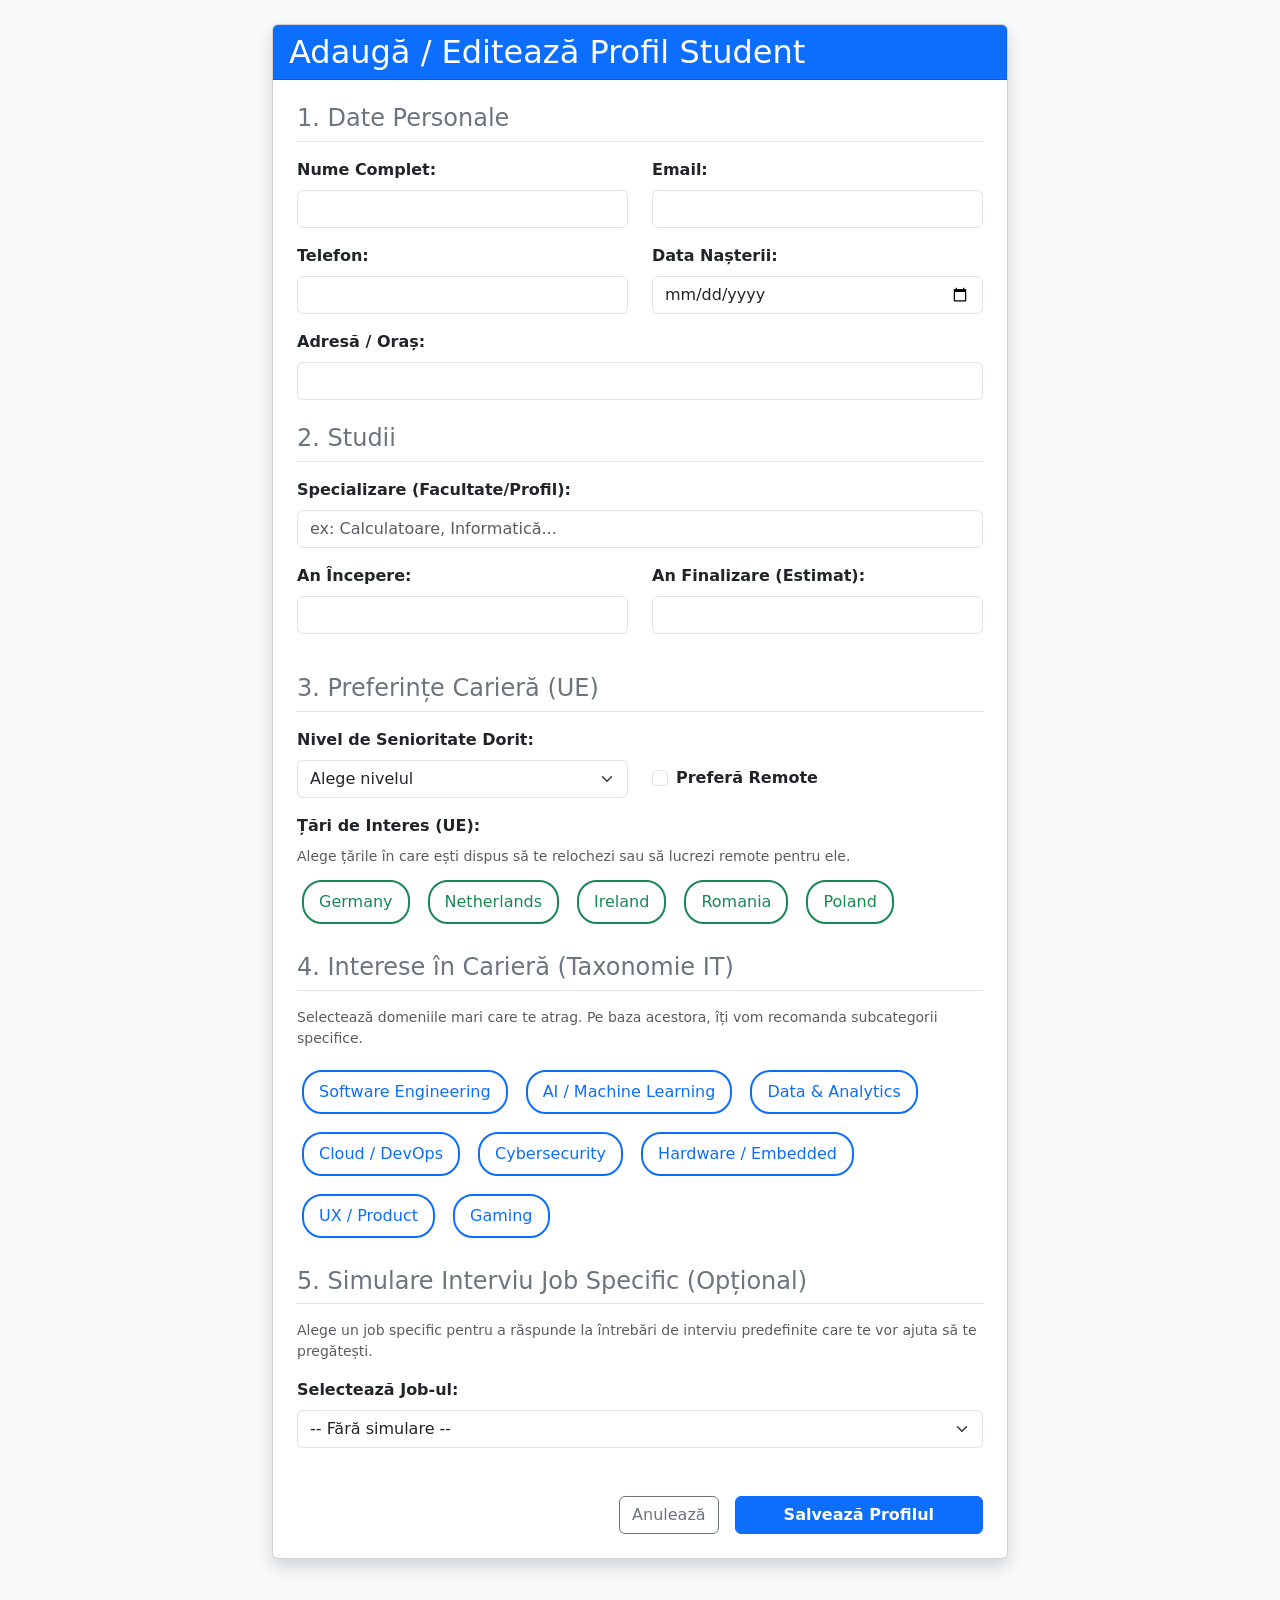
==== commit a8be4fde: "readaugarea intrebarilor de interview" ====
--- a/src/main/resources/templates/add-student.html
+++ b/src/main/resources/templates/add-student.html
@@ -192,7 +192,23 @@
                             </div>
 
                             <!-- Aici vom păstra ca String subcategoriile alese pentru a le trimite spre Backend -->
+                            <!-- Pentru moment refolosim câmpul interestedDomainId sau un camp custom,
+                                 ideea e să salvăm intențiile -->
                             <input type="hidden" id="selectedSubcategories" name="applicationAnswers[UserInterests]">
+                        </div>
+
+                        <h4 class="mb-3 mt-4 text-secondary border-bottom pb-2">5. Simulare Interviu Job Specific (Opțional)</h4>
+                        <p class="text-muted small">Alege un job specific pentru a răspunde la întrebări de interviu predefinite care te vor ajuta să te pregătești.</p>
+                        <div class="mb-3">
+                            <label for="interestedDomain" class="form-label fw-bold">Selectează Job-ul:</label>
+                            <select id="interestedDomain" name="interestedDomainId" class="form-select">
+                                <option value="">-- Fără simulare --</option>
+                                <option th:each="job : ${availableJobs}" th:value="${job.id}" th:text="${job.jobTitle}" th:attr="data-interviu=${job.interviu}"></option>
+                            </select>
+                        </div>
+
+                        <div id="questions-container" class="mb-3">
+                            <!-- Questions will be dynamically inserted here -->
                         </div>
 
 
@@ -231,10 +247,6 @@
         let selectedDomains = new Set();
         let selectedSubcats = new Set();
 
-        // Initialize selected domains/subcategories if editing an existing student
-        // This part would need to be enhanced if you implement editing functionality
-        // For now, it assumes a new student or clears previous selections.
-
         domainCheckboxes.forEach(cb => {
             cb.addEventListener('change', function() {
                 if (this.checked) {
@@ -315,7 +327,84 @@
                 });
             });
         }
-        renderSubcategories(); // Initial render in case of pre-selected domains (for edit)
+
+        // --- Interview Questions Logic ---
+        const interestedDomainSelect = document.getElementById('interestedDomain');
+        const questionsContainer = document.getElementById('questions-container');
+        let allQuestions = [];
+
+        // Fetch all questions once
+        fetch('/questions.json')
+            .then(response => {
+                if (!response.ok) {
+                    throw new Error('Network response was not ok for questions.json');
+                }
+                return response.json();
+            })
+            .then(data => {
+                console.log('Successfully fetched questions.json');
+                allQuestions = data;
+            })
+            .catch(error => console.error('Error fetching questions:', error));
+
+        interestedDomainSelect.addEventListener('change', function () {
+            const selectedOption = this.options[this.selectedIndex];
+            const selectedJobId = this.value;
+            const needsInterview = selectedOption.getAttribute('data-interviu') === 'true';
+
+            questionsContainer.innerHTML = ''; // Clear previous questions
+
+            if (selectedJobId && needsInterview) {
+                // Use parseInt to ensure the ID is a number for comparison
+                const jobIdNumber = parseInt(selectedJobId, 10);
+                const jobQuestionsData = allQuestions.find(q => q.jobId === jobIdNumber);
+
+                if (jobQuestionsData && jobQuestionsData.questions) {
+                    const questionsToDisplay = jobQuestionsData.questions.slice(0, 5);
+
+                    questionsToDisplay.forEach((question) => {
+                        const formGroup = document.createElement('div');
+                        formGroup.classList.add('mb-3', 'p-3', 'bg-white', 'border', 'rounded', 'shadow-sm');
+
+                        const label = document.createElement('label');
+                        label.classList.add('form-label', 'fw-bold', 'text-primary');
+                        label.innerHTML = `<i class="bi bi-question-circle me-1"></i>${question.questionText}`;
+
+                        let inputElement;
+                        const inputName = `applicationAnswers[${question.questionText}]`;
+
+                        if (question.type === 'TEXT') {
+                            inputElement = document.createElement('textarea');
+                            inputElement.classList.add('form-control');
+                            inputElement.name = inputName;
+                            inputElement.rows = 2;
+                        } else if (question.type === 'MULTIPLE_CHOICE') {
+                            inputElement = document.createElement('select');
+                            inputElement.classList.add('form-select');
+                            inputElement.name = inputName;
+
+                            const defaultOption = document.createElement('option');
+                            defaultOption.value = '';
+                            defaultOption.textContent = 'Selectează o variantă';
+                            inputElement.appendChild(defaultOption);
+
+                            question.options.forEach(optionText => {
+                                const option = document.createElement('option');
+                                option.value = optionText;
+                                option.textContent = optionText;
+                                inputElement.appendChild(option);
+                            });
+                        }
+
+                        if(inputElement) {
+                            formGroup.appendChild(label);
+                            formGroup.appendChild(inputElement);
+                            questionsContainer.appendChild(formGroup);
+                        }
+                    });
+                }
+            }
+        });
     });
 </script>
 </body>
